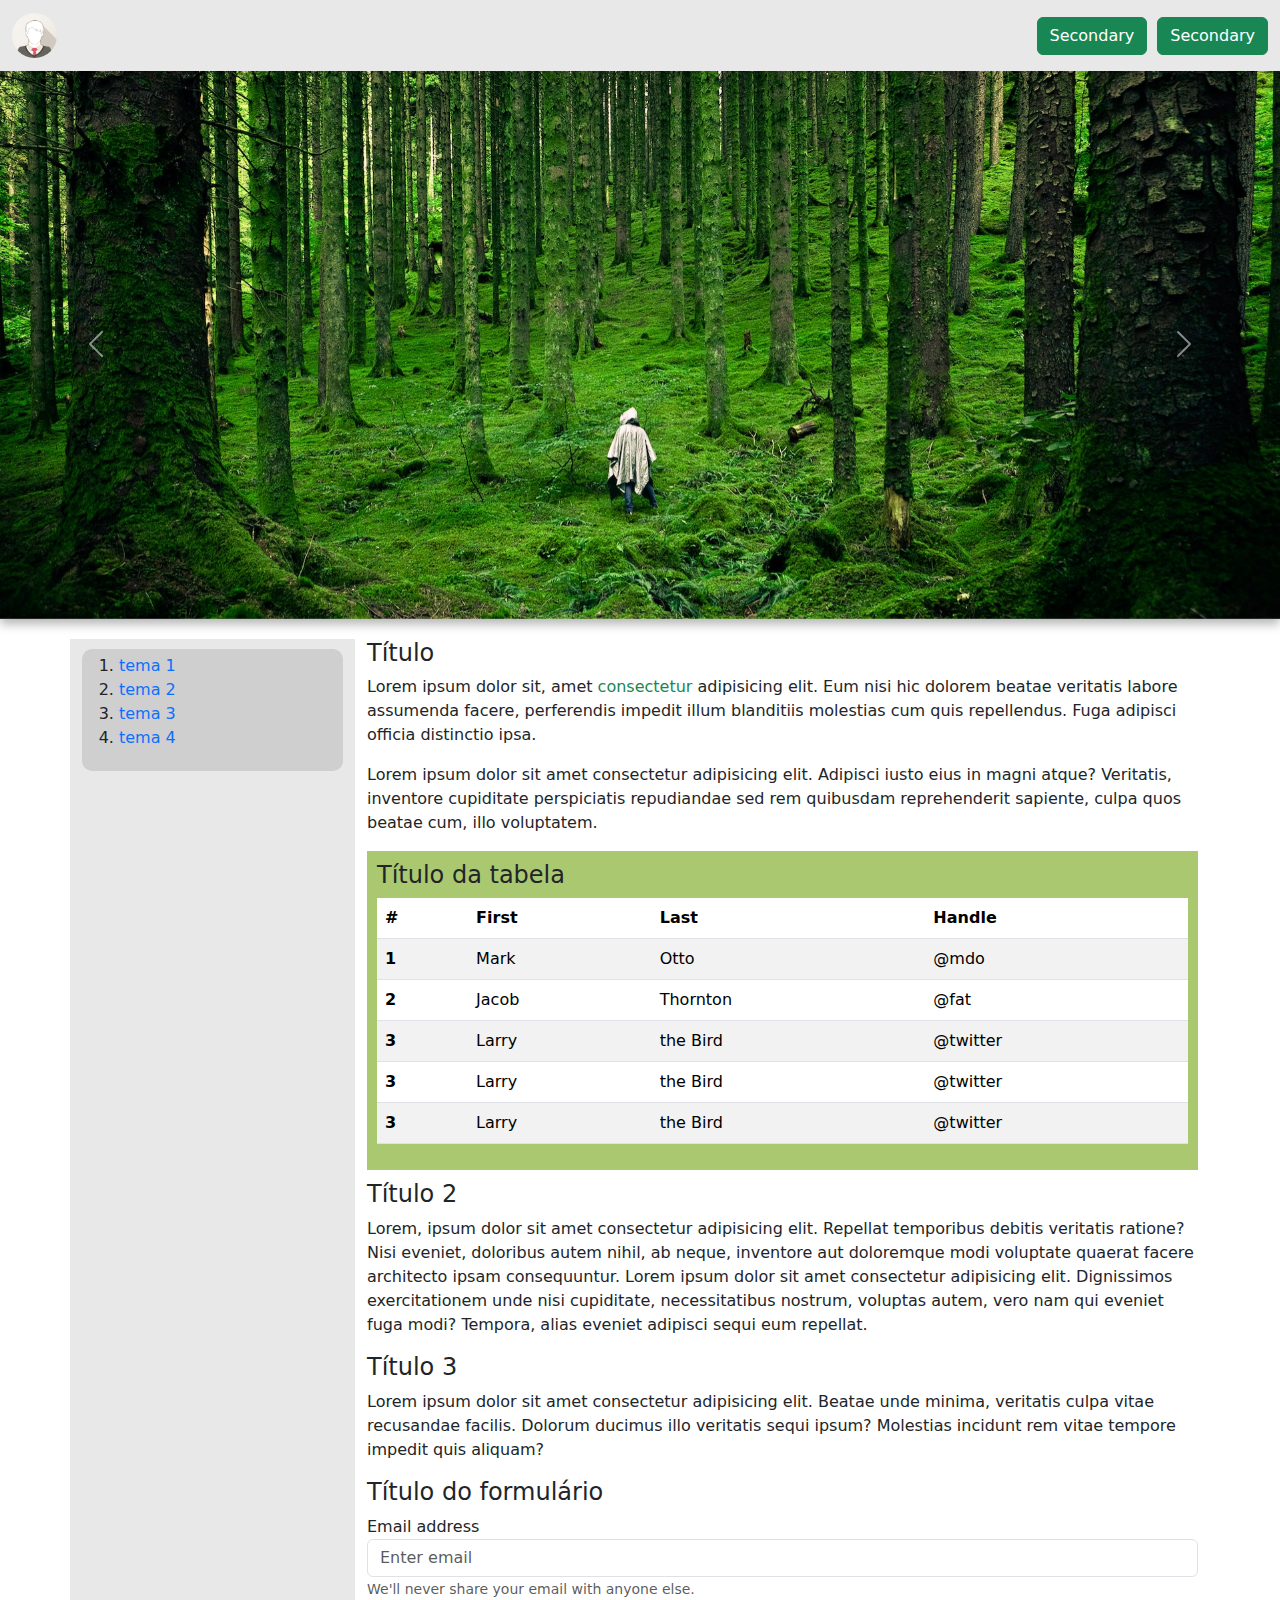
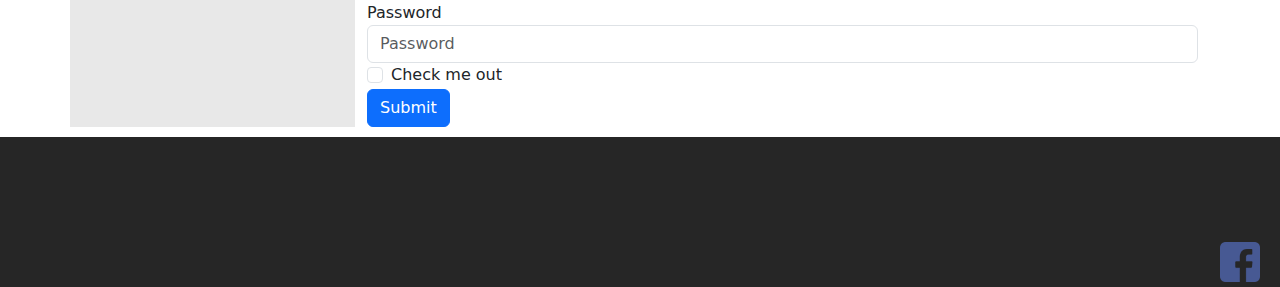
==== carousel.html @ 5d1dc715 "first commit" ====
<!DOCTYPE html>
<html lang="pt-br">
<head>
    <meta charset="UTF-8">
    <meta http-equiv="X-UA-Compatible" content="IE=edge">
    <link rel="stylesheet" href="style.css">
    <script src="https://cdn.jsdelivr.net/npm/bootstrap@5.2.2/dist/js/bootstrap.bundle.min.js"></script>
    <link href="https://cdn.jsdelivr.net/npm/bootstrap@5.2.2/dist/css/bootstrap.min.css" rel="stylesheet">
    <meta name="viewport" content="width=device-width, initial-scale=1.0">
    <title>Carousel</title>
  </head>

  <body>
      <nav class="navbar navbar-expand-lg fixed-top">
        <div class="container-fluid">
          <a class="navbar-brand" href="#"><img class="perfil"src="imagens/img_avatar1.png" alt=""></a>
          <div class="nav_botoes">
            <button type="button" class="btn btn-success">Secondary</button>
            <button type="button" class="btn btn-success">Secondary</button>
          </div>
        </div>
      </nav>
    <div class="carrossel-area">
      <div id="carouselExampleControls" class="carousel slide" data-bs-ride="carousel">
        <div class="carousel-inner">
          <div class="carousel-item active">
            <img src="imagens/hero-img-01.png" class="d-block w-100" alt="...">
          </div>
          <div class="carousel-item">
            <img src="imagens/hero-img-02.png" class="d-block w-100" alt="...">
          </div>
          <div class="carousel-item">
            <img src="imagens/hero-img-03.png" class="d-block w-100" alt="...">
          </div>
        </div>
        <button class="carousel-control-prev" type="button" data-bs-target="#carouselExampleControls" data-bs-slide="prev">
          <span class="carousel-control-prev-icon" aria-hidden="true"></span>
          <span class="visually-hidden">Previous</span>
        </button>
        <button class="carousel-control-next" type="button" data-bs-target="#carouselExampleControls" data-bs-slide="next">
          <span class="carousel-control-next-icon" aria-hidden="true"></span>
          <span class="visually-hidden">Next</span>
        </button>
      </div>
    </div>
    <div class="container">
      <div class="row">
        <aside class="col">
          <div class="link-area">
            <ul>
              <li><a href="#">tema 1</a></li>
              <li><a href="#">tema 2</a></li>
              <li><a href="#">tema 3</a></li>
              <li><a href="#">tema 4</a></li>
            </ul>
          </div>
        </aside>
        <main class="col-12 col-sm-9">
          <article>
            <h4>Título</h4>
            <p>Lorem ipsum dolor sit, amet <a href="#" class="link-success">consectetur</a> adipisicing elit. Eum nisi hic dolorem beatae veritatis labore assumenda facere, perferendis impedit illum blanditiis molestias cum quis repellendus. Fuga adipisci officia distinctio ipsa.</p>
            <p>Lorem ipsum dolor sit amet consectetur adipisicing elit. Adipisci iusto eius in magni atque? Veritatis, inventore cupiditate perspiciatis repudiandae sed rem quibusdam reprehenderit sapiente, culpa quos beatae cum, illo voluptatem.</p>
          </article>
          <div class="table_area">
            <h4>Título da tabela</h4>
            <table class="table table-striped">
              <thead>
                <tr>
                  <th scope="col">#</th>
                  <th scope="col">First</th>
                  <th scope="col">Last</th>
                  <th scope="col">Handle</th>
                </tr>
              </thead>
              <tbody>
                <tr>
                  <th scope="row">1</th>
                  <td>Mark</td>
                  <td>Otto</td>
                  <td>@mdo</td>
                </tr>
                <tr>
                  <th scope="row">2</th>
                  <td>Jacob</td>
                  <td>Thornton</td>
                  <td>@fat</td>
                </tr>
                <tr>
                  <th scope="row">3</th>
                  <td>Larry</td>
                  <td>the Bird</td>
                  <td>@twitter</td>
                </tr>
                <tr>
                  <th scope="row">3</th>
                  <td>Larry</td>
                  <td>the Bird</td>
                  <td>@twitter</td>
                </tr>
                <tr>
                  <th scope="row">3</th>
                  <td>Larry</td>
                  <td>the Bird</td>
                  <td>@twitter</td>
                </tr>
              </tbody>
            </table>
          </div>
          <article>
            <h4>Título 2</h4>
            <p>Lorem, ipsum dolor sit amet consectetur adipisicing elit. Repellat temporibus debitis veritatis ratione? Nisi eveniet, doloribus autem nihil, ab neque, inventore aut doloremque modi voluptate quaerat facere architecto ipsam consequuntur.
              Lorem ipsum dolor sit amet consectetur adipisicing elit. Dignissimos exercitationem unde nisi cupiditate, necessitatibus nostrum, voluptas autem, vero nam qui eveniet fuga modi? Tempora, alias eveniet adipisci sequi eum repellat.
            </p>
          </article>
          <article>
            <h4>Título 3</h4>
            <p>Lorem ipsum dolor sit amet consectetur adipisicing elit. Beatae unde minima, veritatis culpa vitae recusandae facilis. Dolorum ducimus illo veritatis sequi ipsum? Molestias incidunt rem vitae tempore impedit quis aliquam?
            </p>
          </article>
          <div class="form-area">
            <h4>Título do formulário</h4>
            <form>
              <div class="form-group">
                <label for="exampleInputEmail1">Email address</label>
                <input type="email" class="form-control" id="exampleInputEmail1" aria-describedby="emailHelp" placeholder="Enter email">
                <small id="emailHelp" class="form-text text-muted">We'll never share your email with anyone else.</small>
              </div>
              <div class="form-group">
                <label for="exampleInputPassword1">Password</label>
                <input type="password" class="form-control" id="exampleInputPassword1" placeholder="Password">
              </div>
              <div class="form-check">
                <input type="checkbox" class="form-check-input" id="exampleCheck1">
                <label class="form-check-label" for="exampleCheck1">Check me out</label>
              </div>
              <button type="submit" class="btn btn-primary">Submit</button>
            </form>
          </div>
        </main>
      </div>
    </div>
      <footer>
        <div class="social-icons-area">
          <img src="imagens/facebook.png" alt="">
        </div>
      </footer>
  </body>

</html>
---- style.css ----
:root{
    --black-5:#070705;
    --black-4:#171717;
    --black-3:#252726;
    --black-2:#353b3b;
    --black-1:#414747;

    --white-1:#e8e8e8;
    --white-2:#cfcfcf;
    --white-3:#bdbdbd;
    --white-4:#a7a9a6;
    --white-5:#8c8c8c;
}
.navbar{
    background-color: var(--white-1);
    box-shadow: 0 3px 10px rgba(0, 0, 0, 0.134);
}
.nav_botoes{
    display: flex;
    column-gap: 10px;
}
.perfil{
    display: block;
    height: 45px;
    border-radius: 50%;
}
a:link{
    text-decoration: none;   
}
a:hover{
    text-decoration: underline;
}
ul{
    list-style-type:decimal;
}
li{
    width: fit-content;
}
footer{
    display: flex;
    flex-direction: column;
    justify-content: end;
    height: 150px;
    background-color: rgb(38, 38, 38);
    color: white;
    margin-top: 10px;

    
}
.social-icons-area{
    display: flex;
    flex-direction: row-reverse;
    align-items: center;
    padding: 20px;
    width: 100%;
    height: 50px;
}
.social-icons-area img{
    height: 40px;
}
.carrossel-area{
    margin-top: 70px;
    box-shadow: 0 5px 10px rgba(0, 0, 0, 0.301);
}
.link-area{
    padding: 5px;
    background-color: var(--white-2);
    border-radius: 10px;
    margin: 10px 0px;
}
aside{
    background-color: var(--white-1);
    text-align: center;
}
main{
    background-color: rgb(255, 255, 255);
}
.table_area{
    background-color: #aac870;
    padding: 10px;
    margin: 10px 0;
}
.container{
    margin-top: 20px;
}

@media screen and (max-width: 576px){
    .carousel{
        display: none;
    }
    .navbar button{
        display: none;
    }
}
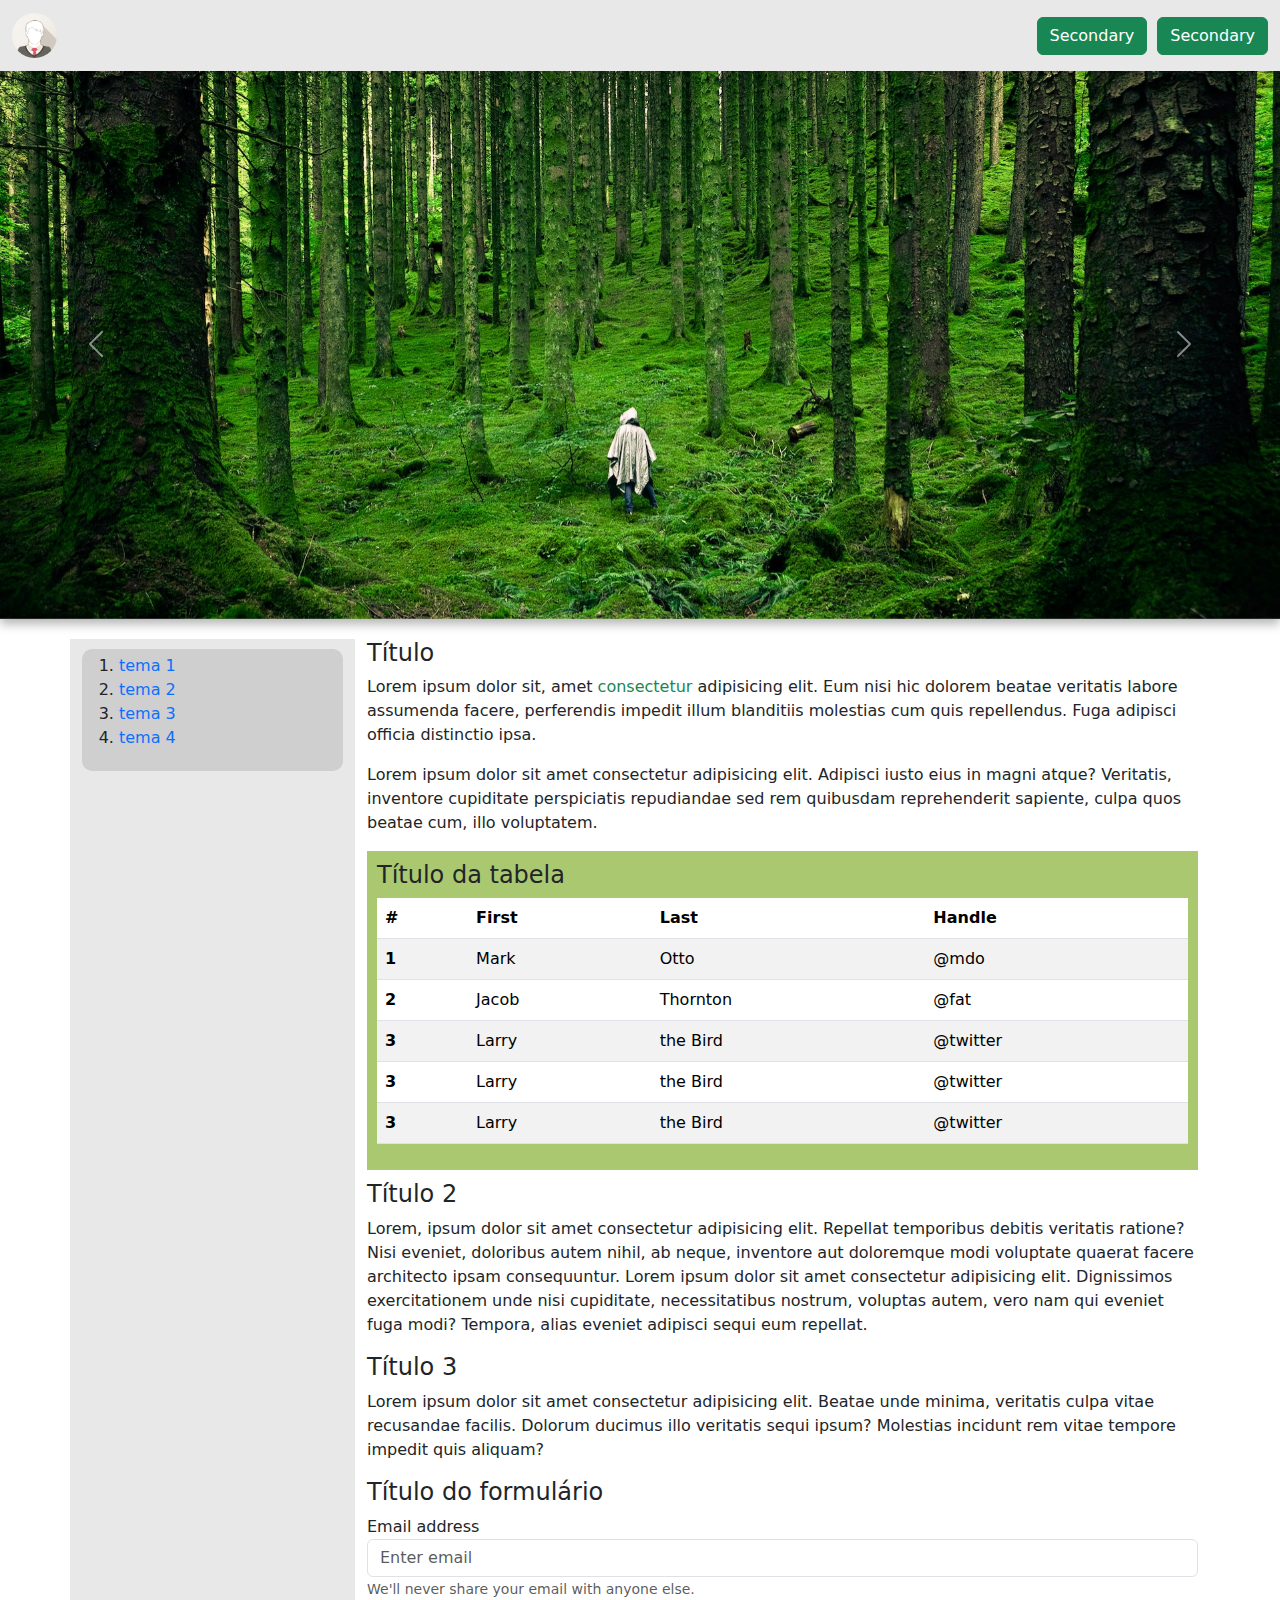
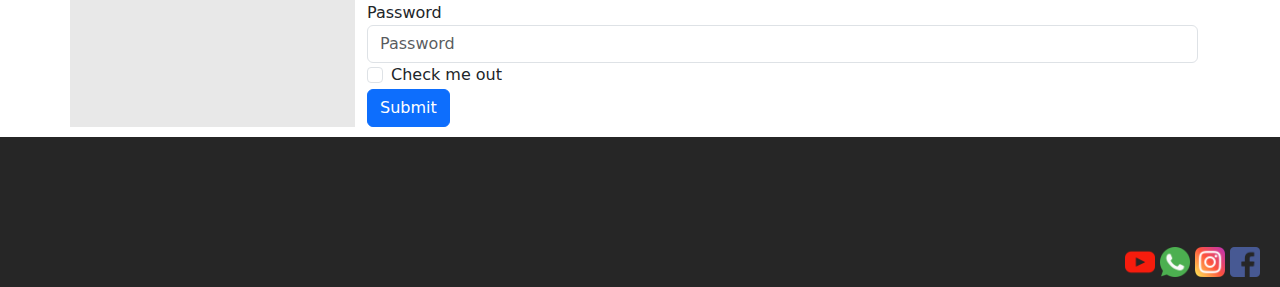
==== commit 7c5a4671: "botões de redes sociais adicionados" ====
--- a/carousel.html
+++ b/carousel.html
@@ -142,6 +142,9 @@
       <footer>
         <div class="social-icons-area">
           <img src="imagens/facebook.png" alt="">
+          <img src="imagens/instagram.png" alt="">
+          <img src="imagens/whatsapp.png" alt="">
+          <img src="imagens/youtube.png" alt="">
         </div>
       </footer>
   </body>
--- a/style.css
+++ b/style.css
@@ -54,9 +54,10 @@
     padding: 20px;
     width: 100%;
     height: 50px;
+    column-gap: 5px;
 }
 .social-icons-area img{
-    height: 40px;
+    height: 30px;
 }
 .carrossel-area{
     margin-top: 70px;
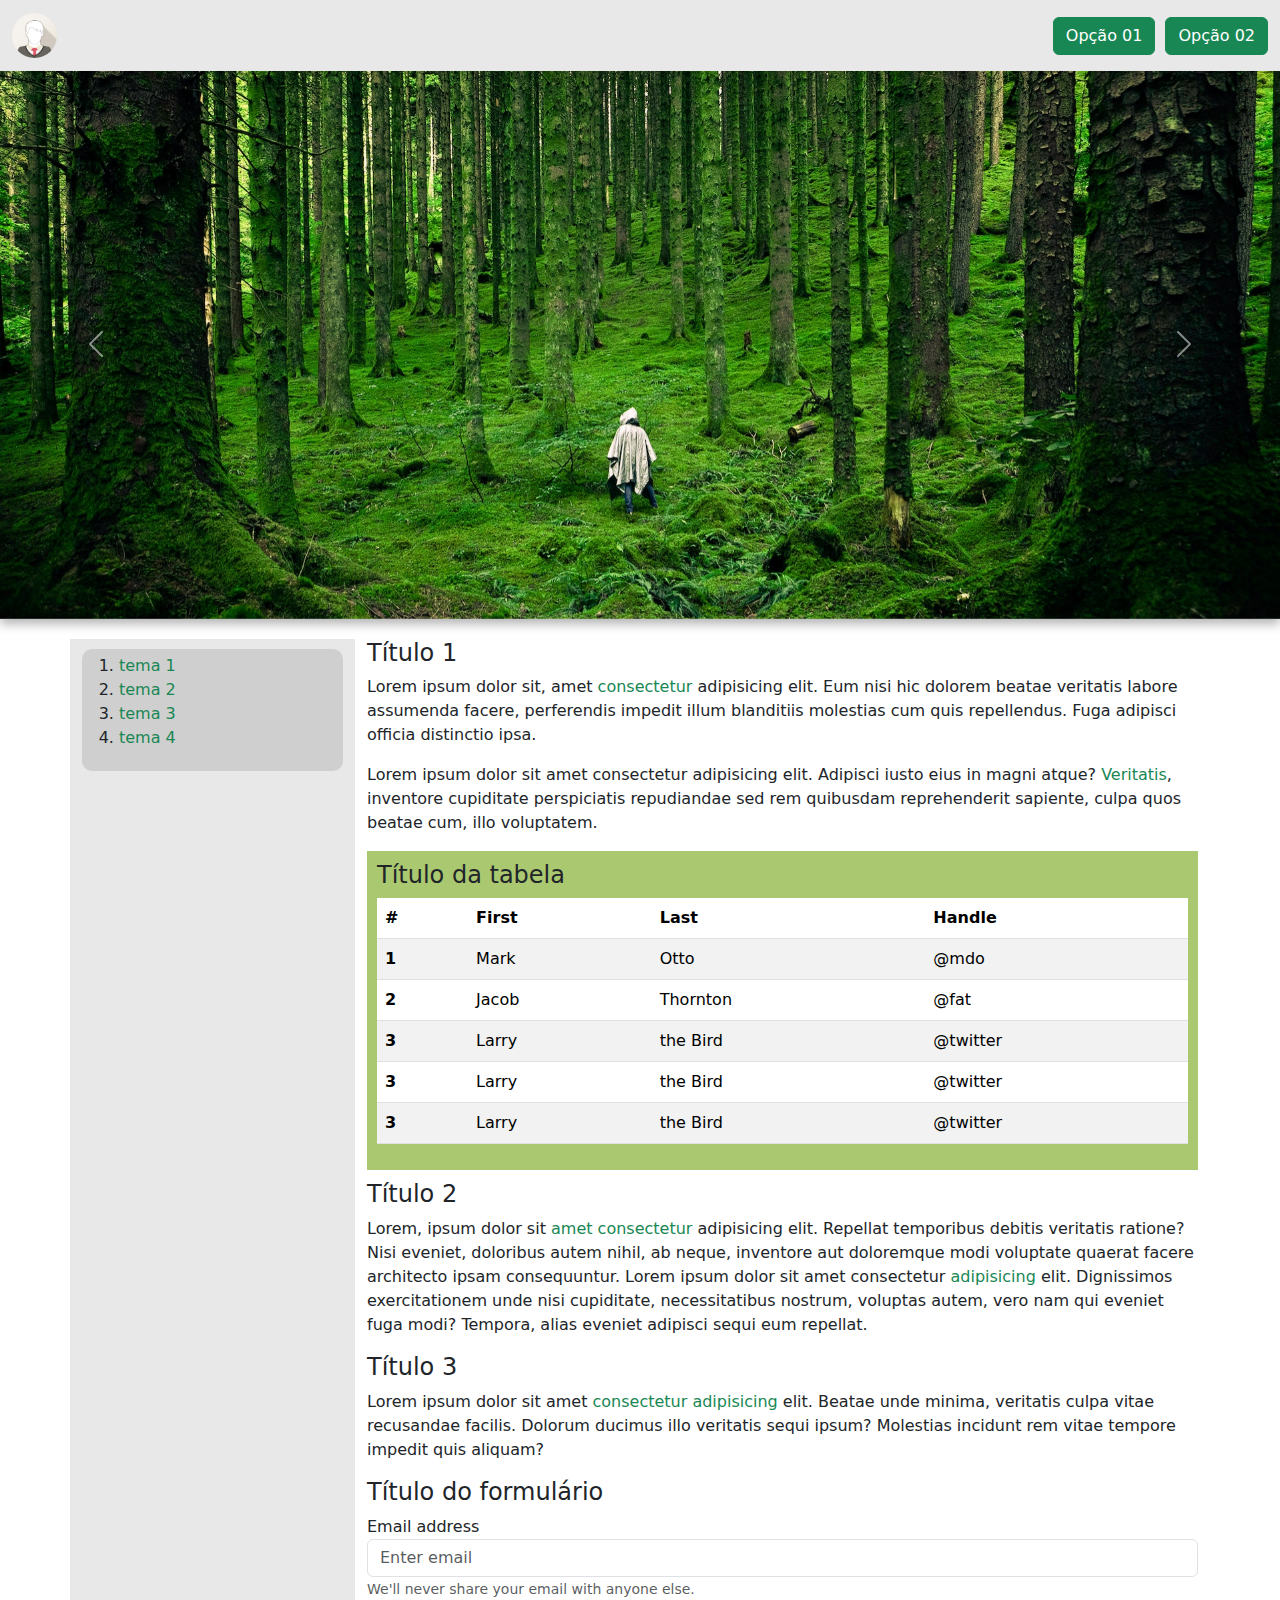
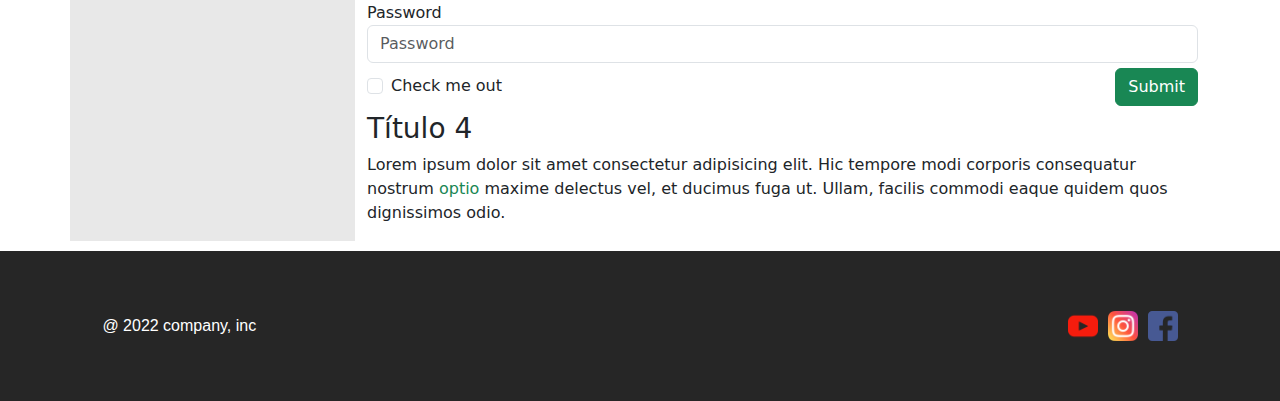
==== commit c511f52a: "fim de expediente" ====
--- a/carousel.html
+++ b/carousel.html
@@ -15,8 +15,8 @@
         <div class="container-fluid">
           <a class="navbar-brand" href="#"><img class="perfil"src="imagens/img_avatar1.png" alt=""></a>
           <div class="nav_botoes">
-            <button type="button" class="btn btn-success">Secondary</button>
-            <button type="button" class="btn btn-success">Secondary</button>
+            <button type="button" class="btn btn-success">Opção 01</button>
+            <button type="button" class="btn btn-success">Opção 02</button>
           </div>
         </div>
       </nav>
@@ -48,18 +48,18 @@
         <aside class="col">
           <div class="link-area">
             <ul>
-              <li><a href="#">tema 1</a></li>
-              <li><a href="#">tema 2</a></li>
-              <li><a href="#">tema 3</a></li>
-              <li><a href="#">tema 4</a></li>
+              <li><a href="#cap1" class="link-success">tema 1</a></li>
+              <li><a href="#cap2" class="link-success">tema 2</a></li>
+              <li><a href="#cap3" class="link-success">tema 3</a></li>
+              <li><a href="#cap4" class="link-success">tema 4</a></li>
             </ul>
           </div>
         </aside>
         <main class="col-12 col-sm-9">
           <article>
-            <h4>Título</h4>
-            <p>Lorem ipsum dolor sit, amet <a href="#" class="link-success">consectetur</a> adipisicing elit. Eum nisi hic dolorem beatae veritatis labore assumenda facere, perferendis impedit illum blanditiis molestias cum quis repellendus. Fuga adipisci officia distinctio ipsa.</p>
-            <p>Lorem ipsum dolor sit amet consectetur adipisicing elit. Adipisci iusto eius in magni atque? Veritatis, inventore cupiditate perspiciatis repudiandae sed rem quibusdam reprehenderit sapiente, culpa quos beatae cum, illo voluptatem.</p>
+            <h4><a name="cap1"></a>Título 1</h4>
+            <p>Lorem ipsum dolor sit, amet <a href="https://pt.wikipedia.org/wiki/Chuva_de_meteoros" target="_blank" class="link-success">consectetur</a> adipisicing elit. Eum nisi hic dolorem beatae veritatis labore assumenda facere, perferendis impedit illum blanditiis molestias cum quis repellendus. Fuga adipisci officia distinctio ipsa.</p>
+            <p>Lorem ipsum dolor sit amet consectetur adipisicing elit. Adipisci iusto eius in magni atque? <a href="https://pt.wikipedia.org/wiki/Sat%C3%A9lites_de_Netuno" target="_blank" class="link-success">Veritatis</a>, inventore cupiditate perspiciatis repudiandae sed rem quibusdam reprehenderit sapiente, culpa quos beatae cum, illo voluptatem.</p>
           </article>
           <div class="table_area">
             <h4>Título da tabela</h4>
@@ -107,14 +107,14 @@
             </table>
           </div>
           <article>
-            <h4>Título 2</h4>
-            <p>Lorem, ipsum dolor sit amet consectetur adipisicing elit. Repellat temporibus debitis veritatis ratione? Nisi eveniet, doloribus autem nihil, ab neque, inventore aut doloremque modi voluptate quaerat facere architecto ipsam consequuntur.
-              Lorem ipsum dolor sit amet consectetur adipisicing elit. Dignissimos exercitationem unde nisi cupiditate, necessitatibus nostrum, voluptas autem, vero nam qui eveniet fuga modi? Tempora, alias eveniet adipisci sequi eum repellat.
+            <h4><a name="cap2"></a>Título 2</h4>
+            <p>Lorem, ipsum dolor sit <a href="https://pt.wikipedia.org/wiki/Rotavirus" target="_blank" class="link-success">amet consectetur</a> adipisicing elit. Repellat temporibus debitis veritatis ratione? Nisi eveniet, doloribus autem nihil, ab neque, inventore aut doloremque modi voluptate quaerat facere architecto ipsam consequuntur.
+              Lorem ipsum dolor sit amet consectetur <a href="https://pt.wikipedia.org/wiki/Big_Bang" target="_blank" class="link-success">adipisicing</a> elit. Dignissimos exercitationem unde nisi cupiditate, necessitatibus nostrum, voluptas autem, vero nam qui eveniet fuga modi? Tempora, alias eveniet adipisci sequi eum repellat.
             </p>
           </article>
           <article>
-            <h4>Título 3</h4>
-            <p>Lorem ipsum dolor sit amet consectetur adipisicing elit. Beatae unde minima, veritatis culpa vitae recusandae facilis. Dolorum ducimus illo veritatis sequi ipsum? Molestias incidunt rem vitae tempore impedit quis aliquam?
+            <h4><a name="cap3">Título 3</a></h4>
+            <p>Lorem ipsum dolor sit amet <a href="https://pt.wikipedia.org/wiki/Elei%C3%A7%C3%A3o_da_cidade-sede_dos_Jogos_Ol%C3%ADmpicos_de_Ver%C3%A3o_de_2012" target="_blank" class="link-success">consectetur adipisicing</a> elit. Beatae unde minima, veritatis culpa vitae recusandae facilis. Dolorum ducimus illo veritatis sequi ipsum? Molestias incidunt rem vitae tempore impedit quis aliquam?
             </p>
           </article>
           <div class="form-area">
@@ -129,21 +129,27 @@
                 <label for="exampleInputPassword1">Password</label>
                 <input type="password" class="form-control" id="exampleInputPassword1" placeholder="Password">
               </div>
-              <div class="form-check">
-                <input type="checkbox" class="form-check-input" id="exampleCheck1">
-                <label class="form-check-label" for="exampleCheck1">Check me out</label>
+              <div class="check_and_button-area">
+                <div class="form-check">
+                  <input type="checkbox" class="form-check-input" id="exampleCheck1">
+                  <label class="form-check-label" for="exampleCheck1">Check me out</label>
+                </div>
+                <button type="submit" class="btn btn-success">Submit</button>
               </div>
-              <button type="submit" class="btn btn-primary">Submit</button>
             </form>
           </div>
+          <article>
+            <h3>Título 4</h3>
+            <p>Lorem ipsum dolor sit amet consectetur adipisicing elit. Hic tempore modi corporis consequatur nostrum <a href="https://pt.wikipedia.org/wiki/Guerra_dos_Ossos" target="_blank" class="link-success">optio</a> maxime delectus vel, et ducimus fuga ut. Ullam, facilis commodi eaque quidem quos dignissimos odio.</p>
+          </article>
         </main>
       </div>
     </div>
       <footer>
+        <p>@ 2022 company, inc</p>
         <div class="social-icons-area">
           <img src="imagens/facebook.png" alt="">
           <img src="imagens/instagram.png" alt="">
-          <img src="imagens/whatsapp.png" alt="">
           <img src="imagens/youtube.png" alt="">
         </div>
       </footer>
--- a/style.css
+++ b/style.css
@@ -25,7 +25,7 @@
     border-radius: 50%;
 }
 a:link{
-    text-decoration: none;   
+    text-decoration: none;
 }
 a:hover{
     text-decoration: underline;
@@ -44,17 +44,16 @@
     background-color: rgb(38, 38, 38);
     color: white;
     margin-top: 10px;
-
-    
+}
+form{
+    margin: 6px 0;
 }
 .social-icons-area{
     display: flex;
     flex-direction: row-reverse;
     align-items: center;
-    padding: 20px;
-    width: 100%;
-    height: 50px;
-    column-gap: 5px;
+    height: fit-content;
+    column-gap: 10px;
 }
 .social-icons-area img{
     height: 30px;
@@ -68,6 +67,13 @@
     background-color: var(--white-2);
     border-radius: 10px;
     margin: 10px 0px;
+}
+
+.check_and_button-area{
+    margin-top: 5px;
+    display: flex;
+    align-items: center;
+    justify-content: space-between;
 }
 aside{
     background-color: var(--white-1);
@@ -84,6 +90,16 @@
 .container{
     margin-top: 20px;
 }
+footer{
+    font-family: Arial, Helvetica, sans-serif;
+    padding: 0 8%;
+    align-items: center;
+    display: grid;
+    grid-template-columns: 1fr 1fr;
+}
+footer p{
+    margin: 0px;
+}
 
 @media screen and (max-width: 576px){
     .carousel{
@@ -92,4 +108,13 @@
     .navbar button{
         display: none;
     }
+    .perfil{
+        margin: 0 auto;
+    }
+    aside{
+        background-color: white;
+    }
+    .link-area{
+        background-color:var(--white-1);
+    }
 }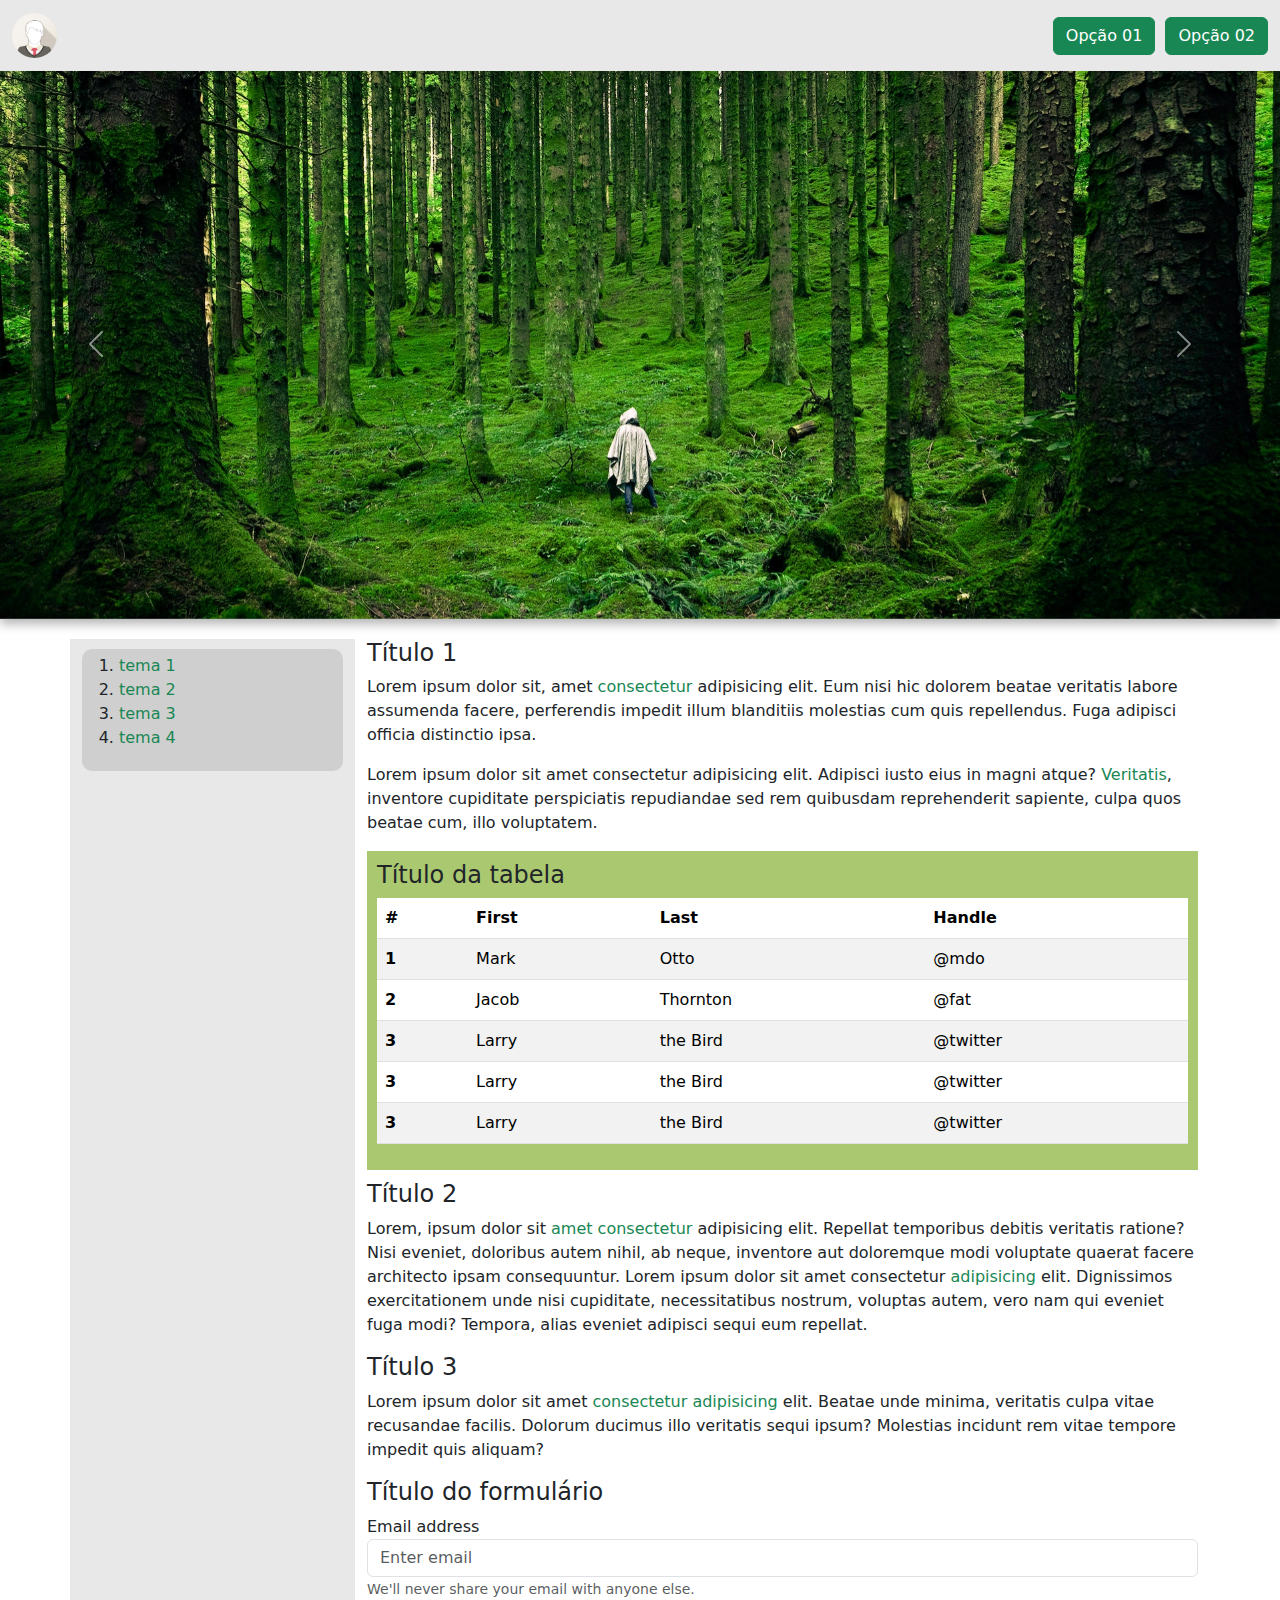
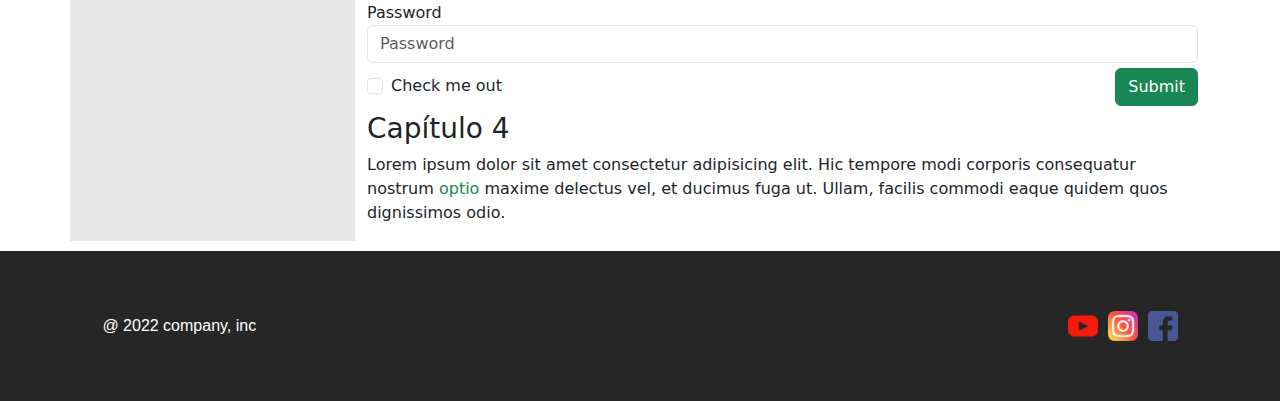
==== commit 88db4f5d: "cap 4 fixed" ====
--- a/carousel.html
+++ b/carousel.html
@@ -139,7 +139,7 @@
             </form>
           </div>
           <article>
-            <h3>Título 4</h3>
+            <h3><a name="cap4"></a>Capítulo 4</h3>
             <p>Lorem ipsum dolor sit amet consectetur adipisicing elit. Hic tempore modi corporis consequatur nostrum <a href="https://pt.wikipedia.org/wiki/Guerra_dos_Ossos" target="_blank" class="link-success">optio</a> maxime delectus vel, et ducimus fuga ut. Ullam, facilis commodi eaque quidem quos dignissimos odio.</p>
           </article>
         </main>
